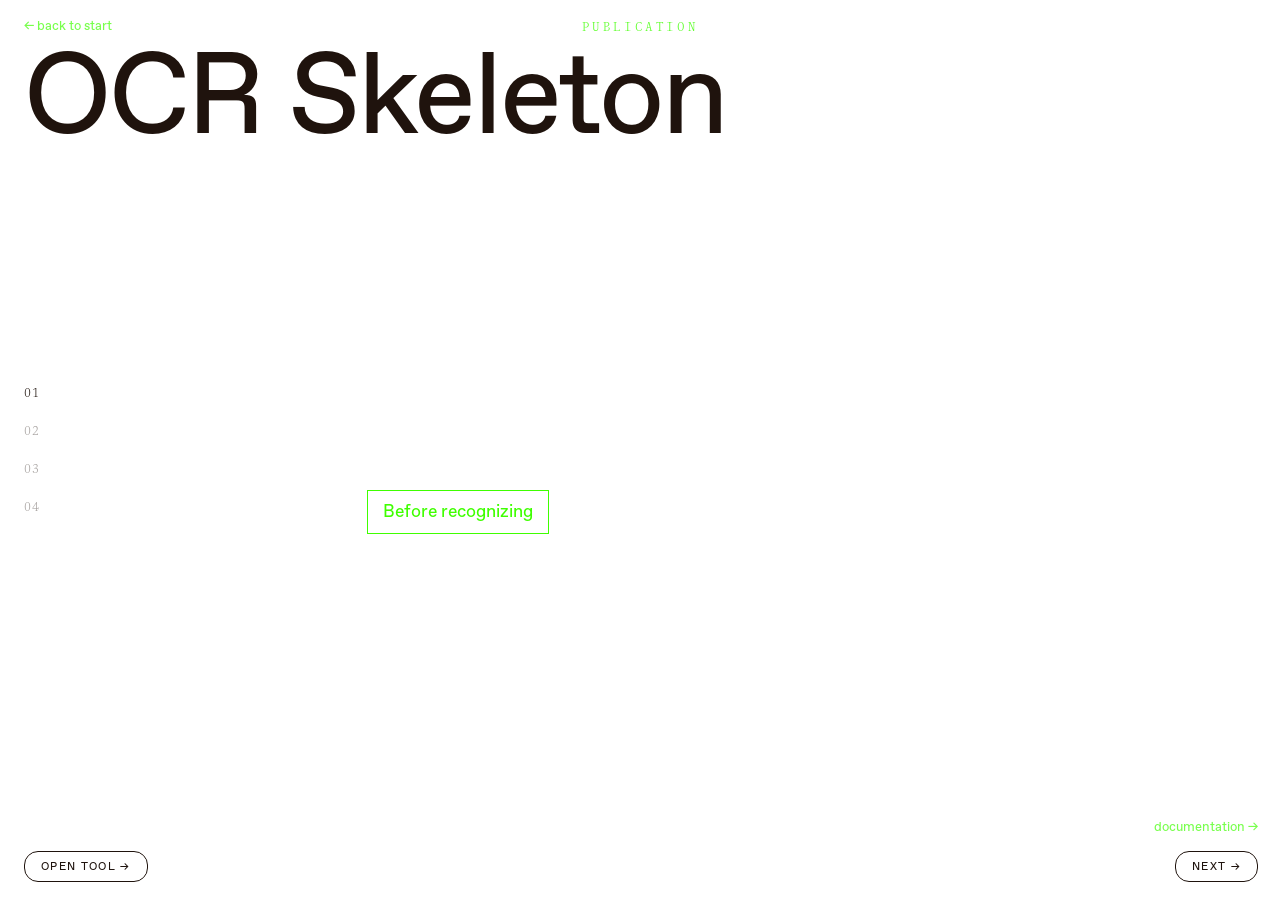
==== tool-space.html @ 18b7bb3c "Tool overlay slides up from the bottom, leaving the page title visible #tool-overlay no longer cover" ====
<!DOCTYPE html>
<html lang="en">
<head>
<meta charset="UTF-8">
<meta name="viewport" content="width=device-width, initial-scale=1.0">
<title>Reading Machines — Process</title>
<style>

@font-face {
  font-family: "ABC Gaisyr";
  src: url("./fonts/ABCGaisyrMono-Light-Trial.otf") format("opentype");
}

@font-face {
  font-family: "ABC Stefan";
  src: url("./fonts/ABCStefan-Simple-Trial.otf") format("opentype");
}

@font-face {
  font-family: "ABC Favorit";
  src: url("./fonts/ABCFavorit-Regular-Trial.otf") format("opentype");
  font-display: swap;
}

/* updated Anti Type typeface (v2) — replaces the original export.        */
@font-face {
  font-family: "Anti-Type";
  src: url("./fonts/anti-ocr-2.otf") format("opentype");
  font-display: swap;
}

:root{
  --bg:#170d03;
  --text:#3fff00;
  --text-dim: rgba(63,255,0,.3);
  --text-faint: rgba(63,255,0,.15);
}

*{ margin:0; padding:0; box-sizing:border-box; }

html,body{
  background:var(--bg);
  color:var(--text);
  font-family:"ABC Favorit", monospace;
  width:100%;
  height:100%;
  overflow:hidden;
}

/* publication isn't a tool — it lives outside the canvas/overlay      */
/* system entirely, reached instead through this persistent top-center   */
/* link, in the spot ENTER used to occupy before it moved to index.html. */
#publication-link{
  position:fixed;
  top:18px;
  left:50%;
  transform:translateX(-50%);
  font-size:13px;
  letter-spacing:.2em;
  font-family:"ABC Gaisyr", monospace;
  color:var(--text);
  z-index:50;
  text-decoration:none;
  opacity:.85;
  transition:opacity .2s;
}

#publication-link:hover{
  opacity:.55;
}

#back-to-start{
  position:fixed;
  top:18px;
  left:24px;
  z-index:50;
  text-decoration:none;
  color:var(--text);
  opacity:.7;
  transition:opacity .2s;
  font-size:13px;
  gap:5px;
}

#back-to-start:hover{
  opacity:1;
}

#go-to-docs{
  position:fixed;
  right:22px;
  bottom:66px;
  z-index:50;
  text-decoration:none;
  color:var(--text);
  opacity:.7;
  transition:opacity .2s;
  font-size:13px;
  gap:5px;
}

#go-to-docs:hover{
  opacity:1;
}

/* left-hand page index — now jumps between the 4 presentation pages     */
/* instead of panning the old canvas.                                    */
#index-bar{
  position:fixed;
  left:24px;
  top:50%;
  transform:translateY(-50%);
  display:flex;
  flex-direction:column;
  gap:22px;
  z-index:50;
}

.index-num{
  background:none;
  border:none;
  color:var(--text);
  font-family:"ABC Gaisyr", monospace;
  font-size:12px;
  letter-spacing:.1em;
  cursor:pointer;
  padding:0;
  opacity:.4;
  transition:opacity .2s, color .2s;
}

/* on the white OCR Skeleton page the index numbers switch to the same    */
/* brown used by every button on that page, instead of green-on-white.    */
body.page-is-white .index-num{
  color:#1f130d;
}

.index-num:hover{
  opacity:.8;
}

.index-num.active{
  opacity:1;
}

.open-tool,
.open-page{
  display:inline-block;
  margin-top:14px;
  font-size:11px;
  letter-spacing:.12em;
  text-transform:uppercase;
  color:var(--text);
  opacity:1;
  cursor:pointer;
  background:none;
  border:1px solid var(--text);
  border-radius:14px;
  font-family:inherit;
  padding:8px 16px;
  text-decoration:none;
  transition:background .2s, color .2s;
}

.open-tool:hover,
.open-page:hover{
  background:var(--text);
  color:var(--bg);
}

/* on the white OCR Skeleton page these buttons switch to the same brown  */
/* used everywhere else on white backgrounds, instead of green-on-white.  */
body.page-is-white .open-page{
  color:#1f130d;
  border-color:#1f130d;
}
body.page-is-white .open-page:hover{
  background:#1f130d;
  color:#ffffff;
}

/* Opening a tool slides a layer up from the bottom instead of covering    */
/* the full screen — it stops short of the top edge, on purpose, so the    */
/* current presentation page's title stays visible above it. Full-bleed    */
/* iframe, a small close control and the guide trigger floating over it.   */
/* No sidebar, no list of the other tools: each presentation page already  */
/* owns its own GO TO TOOL button, so there's no need to reference the     */
/* other three from inside the layer itself.                               */
#tool-overlay{
  /* scoped white/brown override — the layer reads white/brown while a     */
  /* tool is open; the canvas outside stays on the dark palette, since      */
  /* these vars only cascade to #tool-overlay's own descendants.            */
  --bg:#ffffff;
  --text:#1f130d;
  --text-dim: rgba(31,19,13,.45);
  --text-faint: rgba(31,19,13,.22);

  position:fixed;
  left:0;
  right:0;
  bottom:0;
  top:170px; /* leaves the page title, sitting up at top:40px, visible above */
  z-index:200;
  background:var(--bg);
  color:var(--text);
  border-top:1px solid var(--text-dim);
  transform:translateY(100%);
  transition:transform .5s cubic-bezier(.65,0,.35,1);
  pointer-events:none;
}

#tool-overlay.show{
  transform:translateY(0);
  pointer-events:auto;
}

/* thin floating strip: current tool's name, its guide trigger, and the   */
/* close control — the only chrome on top of the tool itself.              */
#tool-overlay-bar{
  position:absolute;
  top:0;
  left:0;
  right:0;
  height:34px;
  display:flex;
  align-items:center;
  justify-content:space-between;
  gap:14px;
  padding:0 14px;
  z-index:5;
  pointer-events:none;
}
#tool-overlay-bar > *{
  pointer-events:auto;
}

#tool-overlay-title{
  font-size:10px;
  letter-spacing:.04em;
  color:var(--text-dim);
}

#tool-guide-btn{
  background:none;
  border:none;
  color:var(--text-dim);
  font-family:inherit;
  font-size:11px;
  letter-spacing:.05em;
  cursor:pointer;
  padding:0;
  text-decoration:underline;
  text-underline-offset:2px;
  opacity:.85;
  transition:opacity .2s, color .2s;
}
#tool-guide-btn:hover{
  opacity:1;
  color:var(--text);
}
#tool-guide-btn:disabled{
  opacity:.3;
  pointer-events:none;
}

#tool-overlay-close{
  background:none;
  border:1px solid var(--text-dim);
  border-radius:14px;
  color:var(--text);
  font-family:inherit;
  font-size:11px;
  letter-spacing:.08em;
  cursor:pointer;
  padding:6px 10px;
  opacity:.7;
  transition:opacity .2s, background .2s, color .2s, border-color .2s;
}

#tool-overlay-close:hover{
  opacity:1;
  background:#2bff00;
  color:#1f130d;
  border-color:#2bff00;
}

#tool-overlay-iframe{
  position:absolute;
  top:34px;
  left:0;
  right:0;
  bottom:0;
  border:none;
  width:100%;
  height:calc(100% - 34px);
}

/* Anti Type gets its own dedicated iframe that is never unloaded once     */
/* opened: font-loop requests can take a while, so switching to another    */
/* tool must not kill an in-progress run. It's just hidden (not removed)   */
/* while a different tool is shown, and keeps running underneath.          */
#anti-type-iframe{
  position:absolute;
  top:34px;
  left:0;
  right:0;
  bottom:0;
  border:none;
  width:100%;
  height:calc(100% - 34px);
  display:none;
}
#anti-type-iframe.show{ display:block; }
#anti-type-iframe.show ~ #tool-overlay-iframe{ display:none; }

/* ------------------------------ */
/* PRESENTER — 4 full sequential pages, one per tool, each reading its   */
/* description text through its own bespoke visual system instead of a   */
/* plain paragraph.                                                       */
/* ------------------------------ */

#presenter{
  position:fixed;
  inset:0;
  z-index:10;
}

.tool-page{
  position:absolute;
  inset:0;
  display:none;
  flex-direction:column;
  justify-content:center;
  padding:0 90px;
  overflow-y:auto;
}

.tool-page.active{
  display:flex;
}

.tp-inner{
  max-width:760px;
  width:100%;
}

.tp-head{
  display:flex;
  align-items:baseline;
  gap:16px;
  margin-bottom:34px;
}

.tp-num{
  font-family:"ABC Gaisyr", monospace;
  font-size:13px;
  letter-spacing:.15em;
  color:var(--text-dim);
}

.tp-title{
  font-family:"ABC Gaisyr", monospace;
  font-size:30px;
  letter-spacing:.03em;
  font-weight:400;
}

.tp-text{
  font-family:"ABC Favorit", monospace;
  font-size:19px;
  line-height:1.55;
}

/* fade/rise entrance — replays every time a page's display switches      */
/* back from none to flex, since CSS animations restart on that toggle,   */
/* no JS needed to re-trigger it.                                          */
@keyframes tpFadeUp{
  from{ opacity:0; transform:translateY(10px); }
  to{ opacity:1; transform:translateY(0); }
}
.tool-page.active .tp-head{
  animation:tpFadeUp .5s ease both;
}

/* ---- 01 OCR Skeleton — 1-3 words at a time inside floating boxes of    */
/* varying size, each one drifting slowly up or down. Only the first is   */
/* visible; clicking it reveals the next box elsewhere in the space,      */
/* and so on — the guesses arrive one at a time, exactly like the tool.   */
.tool-page.tp-float{
  --bg:#ffffff;
  padding:0;
  overflow:hidden;
  justify-content:flex-start;
  background:var(--bg);
}
.tp-float .tp-head{
  position:absolute;
  top:40px;
  left:24px;
  z-index:2;
  margin:0;
}
/* title styled after the documentation site's own hero heading —        */
/* ABC Favorit, huge, near-black — everything else on this page stays    */
/* on the green/dark palette so we can see how green reads on white.     */
.tp-float .tp-title{
  display:block;
  font-family:"ABC Favorit", Helvetica, Arial, sans-serif;
  font-size:clamp(48px, 9vw, 120px);
  font-weight:400;
  line-height:.92;
  letter-spacing:-.02em;
  color:#1f130d;
}
.tp-float .tp-text{
  position:absolute;
  inset:0;
}

.ocr-box{
  position:absolute;
  border:1px solid var(--text-dim);
  padding:.55em .85em;
  line-height:1.3;
  max-width:min(60vw, 360px);
  background:var(--bg);
  opacity:0;
  pointer-events:none;
  cursor:default;
  transition:opacity .6s ease, border-color .2s ease, background .2s ease, color .2s ease;
}
.ocr-box.visible{
  opacity:1;
  pointer-events:auto;
  animation:var(--floatAnim) var(--fdur) ease-in-out infinite alternate;
}
.ocr-box.clickable{
  border-color:var(--text);
  cursor:pointer;
}
.ocr-box.clickable:hover{
  background:var(--text);
  color:var(--bg);
}
@keyframes boxFloatDown{
  from{ transform:translateY(calc(-1 * var(--famp))); }
  to{ transform:translateY(var(--famp)); }
}
@keyframes boxFloatUp{
  from{ transform:translateY(var(--famp)); }
  to{ transform:translateY(calc(-1 * var(--famp))); }
}

/* ---- 02 Blind Contour — outline only, fills solid on hover, exactly   */
/* like the tool: shapes are kept only once you look closely enough.     */
.tp-text[data-style="outline"] .word{
  display:inline-block;
  color:transparent;
  -webkit-text-stroke:1px var(--text);
  transition:color .2s ease, -webkit-text-stroke-color .2s ease;
  animation:tpFadeUp .45s ease both;
}
.tp-text[data-style="outline"] .word:hover{
  color:var(--text);
}

/* ---- 03 Anti Type — the text types itself out, letter by letter, set   */
/* in the real exported Anti-Type font. Title sits in the exact same spot */
/* as OCR Skeleton's (inherited from .tp-float .tp-head, unmodified) —    */
/* only the overflow behaviour is overridden here, since this page's      */
/* content is a single in-flow panel instead of a free-floating box space.*/
.tp-float.tp-anti-write{
  overflow-y:auto;
}
.tp-float.tp-anti-write .tp-text{
  position:static;
  inset:auto;
}

.at-panel{
  margin:240px 90px 60px 24px;
}
.at-body{
  font-family:"Anti-Type", monospace;
  font-size:clamp(40px, 6.5vw, 84px);
  line-height:1.3;
  color:#1f130d;
  white-space:pre-wrap;
  word-wrap:break-word;
  cursor:text;
}
.at-content[contenteditable="true"]{
  outline:none;
}
.at-cursor{
  display:inline-block;
  margin-left:2px;
  color:#1f130d;
  animation:atBlink 1s step-end infinite;
}
@keyframes atBlink{
  0%, 100%{ opacity:1; }
  50%{ opacity:0; }
}

/* ---- 04 Reading Loop — the text is broken into phrase-length pieces     */
/* scattered across a small pannable space. Only the current piece is a   */
/* live link; clicking it pans the "camera" to wherever the next piece    */
/* sits, so reading becomes a sequence of jumps instead of one continuous */
/* paragraph. The last piece links back to the first — the loop. Green    */
/* background instead of the site's default dark one; title matches OCR   */
/* Skeleton/Anti Type's position and size exactly.                        */
.tool-page.tp-rl-camera{
  --bg:#3fff00;
  --text:#1f130d;
  --text-dim: rgba(31,19,13,.45);
  --text-faint: rgba(31,19,13,.22);
  padding:0;
  overflow:hidden;
  background:var(--bg);
}
.tp-rl-camera .tp-head{
  position:absolute;
  top:40px;
  left:24px;
  z-index:2;
  margin:0;
}
.tp-rl-camera .tp-title{
  display:block;
  font-family:"ABC Favorit", Helvetica, Arial, sans-serif;
  font-size:clamp(48px, 9vw, 120px);
  font-weight:400;
  line-height:.92;
  letter-spacing:-.02em;
  color:#1f130d;
}
.tp-rl-camera .tp-text{
  position:absolute;
  inset:0;
}
.rl-viewport{
  position:absolute;
  inset:0;
  overflow:hidden;
}
.rl-world{
  position:absolute;
  top:0;
  left:0;
  will-change:transform;
  transition:transform .45s cubic-bezier(.65,0,.35,1);
}
.rl-piece{
  position:absolute;
  max-width:1200px;
  white-space:nowrap;
  font-family:"ABC Favorit", monospace;
  font-size:20px;
  line-height:1.55;
  color:var(--text-dim);
  opacity:.45;
  transition:color .3s ease, opacity .3s ease;
}
.rl-piece.visited{
  opacity:.3;
}
.rl-piece.active{
  color:var(--text);
  opacity:1;
  cursor:pointer;
}
.rl-piece.active:hover{
  opacity:.7;
}

/* ---- NEXT / GO TO TOOL — fixed corner controls for moving through the  */
/* 4 pages and jumping into whichever tool is currently on screen.         */
#btn-next{
  position:fixed;
  bottom:18px;
  right:22px;
  z-index:50;
}
#btn-go-tool{
  position:fixed;
  bottom:18px;
  left:24px;
  z-index:50;
}

</style>
</head>
<body class="page-is-white">

<div id="tool-overlay">
  <div id="tool-overlay-bar">
    <span id="tool-overlay-title">—</span>
    <button id="tool-guide-btn" disabled>how does it work?</button>
    <button id="tool-overlay-close">✕ close</button>
  </div>
  <iframe id="anti-type-iframe" src="" title="Anti Type"></iframe>
  <iframe id="tool-overlay-iframe" src="" title="tool"></iframe>
</div>

<a href="index.html" id="back-to-start">← back to start</a>
<a href="tools/publication.html" id="publication-link">PUBLICATION</a>
<a href="https://melinavaldata00.github.io/RMDocumentation/" id="go-to-docs" target="_blank" rel="noopener">documentation →</a>

<div id="index-bar">
  <button class="index-num active" data-idx="0">01</button>
  <button class="index-num" data-idx="1">02</button>
  <button class="index-num" data-idx="2">03</button>
  <button class="index-num" data-idx="3">04</button>
</div>

<div id="presenter">

  <section class="tool-page tp-float active" data-idx="0" data-tool-src="tools/position-zero.html" data-tool-name="OCR Skeleton">
    <div class="tp-head">
      <span class="tp-title">OCR Skeleton</span>
    </div>
    <div class="tp-text" data-style="floatboxes" data-text="Before recognizing a single letter, an OCR system does something simpler first: it figures out [[where something might be written.]] [[The page is divided]] into rectangles, bounding boxes, drawn around clusters of dark pixels the system thinks could be words. Only after that does it try to guess what each word actually says, along with a number for how confident it is about that guess."></div>
  </section>

  <section class="tool-page" data-idx="1" data-tool-src="tools/outline.html" data-tool-name="Blind Contour">
    <div class="tp-inner">
      <div class="tp-head">
        <span class="tp-num">02</span>
        <span class="tp-title">Blind Contour</span>
      </div>
      <div class="tp-text" data-style="outline" data-text="The machine keeps only the shapes it recognizes as writing and discards the rest as noise, handing back pure outline — a contour you can scale, rotate, or trust exactly as much as it does."></div>
    </div>
  </section>

  <section class="tool-page tp-float tp-anti-write" data-idx="2" data-tool-src="tools/anti-ocr.html" data-tool-name="Anti Type">
    <div class="tp-head">
      <span class="tp-title">Anti Type</span>
    </div>
    <div class="tp-text" data-style="antitype-write" data-text="Every letter has a point at which a machine stops recognizing it. Not because the shape has disappeared, it is still there visible to a human eye, but because enough of its detail has been removed that the system can no longer produce a confident guess about what it is."></div>
  </section>

  <section class="tool-page tp-rl-camera" data-idx="3" data-tool-src="tools/co-read.html" data-tool-name="Reading Loop">
    <div class="tp-head">
      <span class="tp-title">Reading Loop</span>
    </div>
    <div class="tp-text" data-style="camera-links" data-text="what happens when a machine reads what is left from its previous reading? The tool takes an image as input and runs it through OCR, producing a typeset document — each word placed, sized, and positioned according to what the system found."></div>
  </section>

</div>

<button id="btn-go-tool" class="open-page">open tool →</button>
<button id="btn-next" class="open-page">next →</button>

<script>

/* ------------------------------ */
/* SEEDED RANDOM */
/* ------------------------------ */

function seededRandom(seed){
    let s = Math.sin(seed) * 10000;
    return s - Math.floor(s);
}

/* ------------------------------ */
/* READING SYSTEMS — one bespoke visual treatment per tool page, each    */
/* built from the same plain data-text string.                            */
/* ------------------------------ */

let wrapCounter = 0;

// keyed by page index — lets a reading system run something (like Anti
// Type's typing effect) only while its page is actually on screen.
const pageHooks = {};

// 01 OCR Skeleton — the text is chunked into groups of 1-3 words, each one
// living inside a floating box of its own size, drifting slowly up or down.
// Only the first box starts visible; clicking a box reveals the next one,
// placed elsewhere in the space — the guesses arrive one at a time.
function wrapFloatBoxes(block){
    const raw = block.dataset.text.replace(/\s+/g, ' ').trim();
    const blockIdx = wrapCounter++;

    // wrapping a phrase in [[ ]] inside data-text forces it to always land
    // in one box together, instead of being split up by the automatic
    // 2-3 word grouping below (e.g. "[[The page is divided]]").
    const units = [];
    const forcedRe = /\[\[(.*?)\]\]/g;
    let lastIndex = 0, m;
    const pushWords = str=>{
        str.trim().split(' ').filter(Boolean).forEach(w=> units.push({ t: w, forced: false }));
    };
    while((m = forcedRe.exec(raw))){
        pushWords(raw.slice(lastIndex, m.index));
        units.push({ t: m[1].trim(), forced: true });
        lastIndex = forcedRe.lastIndex;
    }
    pushWords(raw.slice(lastIndex));

    // group units into chunks of 2-3 (never a single plain word — otherwise
    // there are simply too many boxes to click through), seeded so it's
    // stable across re-renders. The very first box always opens on the
    // first two words (or the first forced group, if the text starts with
    // one), then the rest is grouped automatically. A forced group is
    // never merged with neighboring words — it always gets its own box.
    const chunks = [];
    let ui = 0, gi = 0;

    if(units.length){
        if(units[0].forced){
            chunks.push(units[0].t);
            ui = 1;
        } else {
            const take = [];
            while(ui < units.length && !units[ui].forced && take.length < 2){
                take.push(units[ui].t); ui++;
            }
            chunks.push(take.join(' '));
        }
    }

    while(ui < units.length){
        if(units[ui].forced){
            chunks.push(units[ui].t);
            ui++;
            continue;
        }
        const size = 2 + Math.floor(seededRandom(blockIdx*1000 + gi) * 2); // 2–3
        const take = [];
        while(ui < units.length && !units[ui].forced && take.length < size){
            take.push(units[ui].t); ui++;
        }
        chunks.push(take.join(' '));
        gi++;
    }

    // a trailing single-word chunk (leftover from the 2-3 grouping not
    // dividing evenly) gets folded into the previous box instead of
    // getting a whole box to itself.
    if(chunks.length > 1 && chunks[chunks.length - 1].split(' ').length < 2){
        const last = chunks.pop();
        chunks[chunks.length - 1] += ' ' + last;
    }

    const boxes = chunks.map((chunk, ci)=>{
        const box = document.createElement("div");
        box.className = "ocr-box";
        box.textContent = chunk;

        const seed = blockIdx*1000 + ci;
        const left  = 6  + seededRandom(seed + 0.1) * 68;   // 6%–74%
        const top   = 10 + seededRandom(seed + 0.2) * 64;   // 10%–74%
        const fsize = 14 + seededRandom(seed + 0.3) * 18;   // 14–32px
        const fdur  = 4.5 + seededRandom(seed + 0.4) * 4.5; // 4.5–9s
        const famp  = 26 + seededRandom(seed + 0.5) * 64;   // 26–90px
        const goingDown = seededRandom(seed + 0.6) > 0.5;

        box.style.left = left.toFixed(1) + "%";
        box.style.top  = top.toFixed(1) + "%";
        box.style.fontSize = fsize.toFixed(1) + "px";
        box.style.setProperty("--fdur", fdur.toFixed(2) + "s");
        box.style.setProperty("--famp", famp.toFixed(1) + "px");
        box.style.setProperty("--floatAnim", goingDown ? "boxFloatDown" : "boxFloatUp");

        block.appendChild(box);
        return box;
    });

    function revealBox(ci){
        const box = boxes[ci];
        box.classList.add("visible");
        if(ci < boxes.length - 1){
            box.classList.add("clickable");
            box.addEventListener("click", ()=>{
                if(box.dataset.used) return;
                box.dataset.used = "1";
                box.classList.remove("clickable");
                revealBox(ci + 1);
            });
        }
    }

    if(boxes.length) revealBox(0);
}

// 02 Blind Contour — word-level outline, transparent fill, fills solid on
// hover only — the browser equivalent of "kept only once looked at closely".
function wrapOutline(block){
    const text = block.dataset.text.replace(/\s+/g, ' ').trim();
    const words = text.split(' ');

    words.forEach((word, wi)=>{
        const span = document.createElement("span");
        span.className = "word";
        span.textContent = word;
        span.style.animationDelay = (wi * 0.04).toFixed(3) + 's';
        block.appendChild(span);
        block.appendChild(document.createTextNode(" "));
    });
}

// 03 Anti Type — a plain text-file panel where the description types
// itself out letter by letter, set in the real exported Anti-Type font
// (same .otf the tool itself exports), with a blinking cursor at the end.
// Clicking the text hands over the keyboard: the auto-typing stops and
// the panel becomes directly editable. The moment the visitor stops
// typing (a short pause with no input), the machine takes back over and
// keeps typing out the rest of the original text on its own, picking up
// exactly where it left off — click in again at any point to interrupt
// it again. Returns { start, stop } so the page-switching logic can
// (re)play the typing each time this page becomes active, and fully
// reset it when you leave.
function wrapAntiTypeWrite(block){
    const text = block.dataset.text;
    block.innerHTML = "";

    const panel = document.createElement("div");
    panel.className = "at-panel";

    const body = document.createElement("div");
    body.className = "at-body";
    const content = document.createElement("span");
    content.className = "at-content";
    const cursor = document.createElement("span");
    cursor.className = "at-cursor";
    cursor.textContent = "|";
    body.appendChild(content);
    body.appendChild(cursor);
    panel.appendChild(body);

    block.appendChild(panel);

    let timer     = null; // the auto-typing interval (initial or resumed)
    let idleTimer = null; // debounce: fires once the visitor pauses
    let i         = 0;    // how far into the original text the machine has gotten
    let editing   = false;
    const IDLE_DELAY = 1400; // ms of no input before the machine resumes

    function stopTyping(){
        if(timer){ clearInterval(timer); timer = null; }
    }

    function clearIdle(){
        if(idleTimer){ clearTimeout(idleTimer); idleTimer = null; }
    }

    // the machine resumes, appending the remaining original characters
    // after whatever the visitor left in the panel
    function resumeAuto(){
        editing = false;
        content.contentEditable = "false";
        cursor.style.display = "";
        stopTyping();
        timer = setInterval(()=>{
            if(i >= text.length){ stopTyping(); return; }
            content.appendChild(document.createTextNode(text[i]));
            i++;
        }, 130);
    }

    function scheduleResume(){
        clearIdle();
        idleTimer = setTimeout(resumeAuto, IDLE_DELAY);
    }

    function beginEditing(){
        clearIdle();
        if(editing) return;
        editing = true;
        stopTyping();
        cursor.style.display = "none";
        content.contentEditable = "true";
        content.spellcheck = false;
        content.focus();
        // caret at the end of whatever's already been typed, not the start
        const range = document.createRange();
        range.selectNodeContents(content);
        range.collapse(false);
        const sel = window.getSelection();
        sel.removeAllRanges();
        sel.addRange(range);
    }

    body.addEventListener("click", beginEditing);
    content.addEventListener("input", scheduleResume);

    function start(){
        clearIdle();
        stopTyping();
        editing = false;
        content.contentEditable = "false";
        cursor.style.display = "";
        content.textContent = "";
        i = 0;
        timer = setInterval(()=>{
            if(i >= text.length){ stopTyping(); return; }
            content.textContent += text[i];
            i++;
        }, 130);
    }

    function stop(){
        clearIdle();
        stopTyping();
    }

    return { start, stop };
}

// 04 Reading Loop — the text is chunked into phrase-length pieces (5-9
// words), scattered widely across a large virtual space. The reading
// auto-advances on a loop (every AUTO_DELAY ms the camera pans itself to
// the next piece, wrapping back to the first at the end); clicking the
// current piece jumps early and just resets that countdown, it doesn't
// fight the automatic advance. Returns { start, stop } — start() resets
// the camera to piece 0 and clears which pieces have been visited, same
// pattern as Anti Type's typing hooks.
function wrapCameraLinks(block){
    const raw = block.dataset.text.replace(/\s+/g, ' ').trim();
    const blockIdx = wrapCounter++;
    const words = raw.split(' ');

    // chunk into readable phrase-length pieces, seeded so it's stable
    const pieces = [];
    let wi = 0, gi = 0;
    while(wi < words.length){
        const size = 5 + Math.floor(seededRandom(blockIdx*1000 + gi) * 5); // 5–9
        pieces.push(words.slice(wi, wi + size).join(' '));
        wi += size;
        gi++;
    }
    // a trailing tiny leftover gets folded into the previous piece
    if(pieces.length > 1 && pieces[pieces.length - 1].split(' ').length < 3){
        const last = pieces.pop();
        pieces[pieces.length - 1] += ' ' + last;
    }

    block.innerHTML = "";
    const viewport = document.createElement("div");
    viewport.className = "rl-viewport";
    const world = document.createElement("div");
    world.className = "rl-world";
    viewport.appendChild(world);
    block.appendChild(viewport);

    const WORLD_W = 4400, WORLD_H = 2600;
    const cols = Math.ceil(Math.sqrt(pieces.length));
    const rows = Math.ceil(pieces.length / cols);
    const cellW = WORLD_W / cols, cellH = WORLD_H / rows;

    const items = pieces.map((txt, pi)=>{
        const el = document.createElement("span");
        el.className = "rl-piece";
        el.textContent = txt;

        const col = pi % cols, row = Math.floor(pi / cols);
        const seed = blockIdx*1000 + pi;
        const x = col*cellW + cellW*0.15 + seededRandom(seed + 0.1) * cellW*0.6;
        const y = row*cellH + cellH*0.15 + seededRandom(seed + 0.2) * cellH*0.6;

        el.style.left = x.toFixed(1) + "px";
        el.style.top  = y.toFixed(1) + "px";
        world.appendChild(el);
        return { el, x, y };
    });

    let current = 0;
    const visited = new Set();
    let autoTimer = null;
    const AUTO_DELAY = 2800; // ms between automatic advances

    function panTo(idx){
        const vp = viewport.getBoundingClientRect();
        const target = items[idx];
        const tx = vp.width/2 - target.x;
        const ty = vp.height/2 - target.y;
        world.style.transform = "translate(" + tx.toFixed(1) + "px, " + ty.toFixed(1) + "px)";
    }

    function setActive(idx){
        items.forEach((it, i)=>{
            it.el.classList.toggle("active", i === idx);
            it.el.classList.toggle("visited", i !== idx && visited.has(i));
        });
    }

    function clearAuto(){
        if(autoTimer){ clearTimeout(autoTimer); autoTimer = null; }
    }

    // the reading auto-advances on a loop; a manual click just jumps early
    // and resets the countdown, instead of fighting the automatic one
    function scheduleAuto(){
        clearAuto();
        autoTimer = setTimeout(()=>{
            activate((current + 1) % items.length);
        }, AUTO_DELAY);
    }

    function activate(idx){
        current = idx;
        visited.add(idx);
        panTo(idx);
        setActive(idx);
        scheduleAuto();
    }

    items.forEach((it, i)=>{
        it.el.addEventListener("click", ()=>{
            if(i !== current) return; // only the active piece is a live link
            activate((current + 1) % items.length); // last piece loops back to the first
        });
    });

    function start(){
        visited.clear();
        activate(0);
    }

    function stop(){
        clearAuto();
    }

    return { start, stop };
}

function renderReadingSystem(block){
    switch(block.dataset.style){
        case "floatboxes": wrapFloatBoxes(block); break;
        case "outline": wrapOutline(block); break;
        case "antitype-write": {
            const hooks = block.closest(".tool-page").dataset.idx;
            pageHooks[hooks] = wrapAntiTypeWrite(block);
            break;
        }
        case "camera-links": {
            const idx = block.closest(".tool-page").dataset.idx;
            pageHooks[idx] = wrapCameraLinks(block);
            break;
        }
    }
}

document.querySelectorAll(".tp-text").forEach(renderReadingSystem);

/* ------------------------------ */
/* PAGE SWITCHING — NEXT cycles through the 4 pages (looping from 04     */
/* back to 01), the left-hand index jumps straight to one, and GO TO      */
/* TOOL opens whichever tool the page currently on screen belongs to.     */
/* ------------------------------ */

const pages       = Array.from(document.querySelectorAll(".tool-page"));
const indexBtns   = Array.from(document.querySelectorAll(".index-num"));
let currentPage   = 0;

function showPage(idx){
    const prevPage = currentPage;
    currentPage = ((idx % pages.length) + pages.length) % pages.length;
    pages.forEach((p, i)=> p.classList.toggle("active", i === currentPage));
    indexBtns.forEach((b, i)=> b.classList.toggle("active", i === currentPage));
    // brown buttons/index on the light-background pages (white or green),
    // green-on-dark everywhere else
    document.body.classList.toggle("page-is-white",
        pages[currentPage].classList.contains("tp-float") ||
        pages[currentPage].classList.contains("tp-rl-camera")
    );

    // page-specific effects (e.g. Anti Type's typing animation) only run
    // while their own page is actually the one on screen — and only get
    // (re)started when you actually navigate to a different page, not on
    // a repeat click that lands on the page you're already viewing (that
    // used to reset Anti Type's typing/editing every time, even mid-edit).
    if(prevPage !== currentPage){
        if(pageHooks[prevPage]) pageHooks[prevPage].stop();
        if(pageHooks[currentPage]) pageHooks[currentPage].start();
    }
}

document.getElementById("btn-next").addEventListener("click", ()=>{
    showPage(currentPage + 1);
});

indexBtns.forEach(btn=>{
    btn.addEventListener("click", ()=> showPage(parseInt(btn.dataset.idx, 10)));
});

document.getElementById("btn-go-tool").addEventListener("click", ()=>{
    const p = pages[currentPage];
    openTool(p.dataset.toolSrc, p.dataset.toolName);
});

/* ------------------------------ */
/* TOOL OVERLAY */
/* ------------------------------ */

const toolOverlay      = document.getElementById("tool-overlay");
const toolOverlayFrame = document.getElementById("tool-overlay-iframe");
const antiTypeFrame    = document.getElementById("anti-type-iframe");
const toolOverlayTitle = document.getElementById("tool-overlay-title");
const ANTI_TYPE_SRC    = "tools/anti-ocr.html";

function openTool(src, name){
    if(src === ANTI_TYPE_SRC){
        // load it once, then just reveal it — never reload while switching
        // tools, so an in-progress run keeps going in the background
        if(!antiTypeFrame.dataset.loaded){
            antiTypeFrame.src = src;
            antiTypeFrame.dataset.loaded = "1";
        }
        antiTypeFrame.classList.add("show");
        // asking here, from a real click, works far more reliably across
        // browsers (Safari especially) than asking from inside the iframe
        if(typeof Notification !== "undefined" && Notification.permission === "default"){
            Notification.requestPermission();
        }
        clearAntiTypeUpdateFlag();
    } else {
        antiTypeFrame.classList.remove("show");
        // avoid reloading the iframe if this tool is already the one showing
        if(toolOverlayFrame.dataset.currentSrc !== src){
            toolOverlayFrame.src = src;
            toolOverlayFrame.dataset.currentSrc = src;
        }
    }

    toolOverlayTitle.textContent = name;
    toolOverlay.classList.add("show");
    document.getElementById("tool-guide-btn").disabled = false;
}

// entry point for the tool's own "how it works" guide — each tool page
// still owns its guide content/modal, this just asks the currently-visible
// iframe to open it
document.getElementById("tool-guide-btn").addEventListener("click", ()=>{
    const activeFrame = antiTypeFrame.classList.contains("show") ? antiTypeFrame : toolOverlayFrame;
    if(!activeFrame.contentWindow) return;
    activeFrame.contentWindow.postMessage({ type: "open-guide" }, location.origin);
});

/* Anti Type runs in the background (see above) and reports back here      */
/* when a word or font export finishes, via postMessage from its iframe.   */
/* We try an OS notification, but don't rely on it alone — Safari in       */
/* particular can silently withhold permission — so there's always a       */
/* visible fallback too: a flashed tab title, cleared the moment Anti      */
/* Type is reopened.                                                       */
const pageTitle = document.title;

function clearAntiTypeUpdateFlag(){
    document.title = pageTitle;
}

window.addEventListener("message", (event)=>{
    if(event.origin !== location.origin) return;
    if(!event.data || event.data.type !== "anti-type-done") return;

    const { title, body } = event.data;

    if(typeof Notification !== "undefined" && Notification.permission === "granted"){
        try { new Notification(title, { body }); } catch(e) {}
    }

    // visible fallback, always shown regardless of notification permission
    document.title = "● " + pageTitle;
});

window.addEventListener("focus", ()=>{
    if(antiTypeFrame.classList.contains("show")) clearAntiTypeUpdateFlag();
});

document.getElementById("tool-overlay-close").addEventListener("click", ()=>{
    toolOverlay.classList.remove("show");
    toolOverlayFrame.src = "";
    toolOverlayFrame.dataset.currentSrc = "";
});

</script>
</body>
</html>
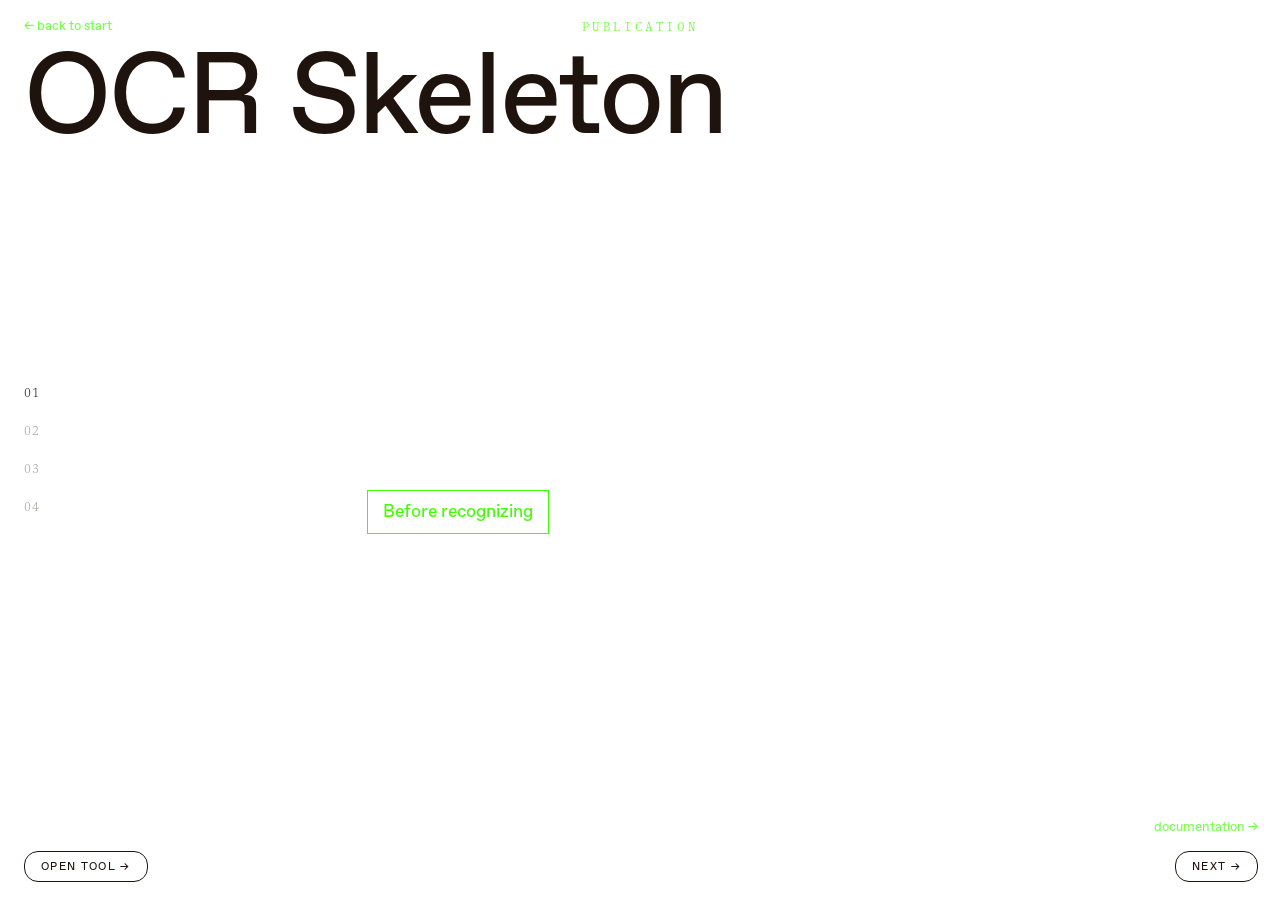
==== commit 771cc70c: "Blind Contour: abstract blobs that resolve into words on hover, then decompose Replaced the outline/" ====
--- a/tool-space.html
+++ b/tool-space.html
@@ -339,11 +339,6 @@
   display:flex;
 }
 
-.tp-inner{
-  max-width:760px;
-  width:100%;
-}
-
 .tp-head{
   display:flex;
   align-items:baseline;
@@ -451,17 +446,79 @@
   to{ transform:translateY(calc(-1 * var(--famp))); }
 }
 
-/* ---- 02 Blind Contour — outline only, fills solid on hover, exactly   */
-/* like the tool: shapes are kept only once you look closely enough.     */
-.tp-text[data-style="outline"] .word{
+/* ---- 02 Blind Contour — each word starts as an abstract blob (a rough,  */
+/* jagged closed shape, seeded per word, no relation to the letterforms)   */
+/* — hovering resolves it into the actual legible word, and after a few    */
+/* seconds it decomposes back into the blob on its own, whether or not     */
+/* you're still hovering. A literal reading of "a contour you can trust    */
+/* exactly as much as it does": recognisable only briefly, then lost.      */
+.tool-page.tp-bc-exaggerate{
+  padding:0;
+  overflow:hidden;
+}
+.tp-bc-exaggerate .tp-head{
+  position:absolute;
+  top:40px;
+  left:24px;
+  z-index:2;
+  margin:0;
+}
+.tp-bc-exaggerate .tp-title{
+  display:block;
+  font-family:"ABC Favorit", Helvetica, Arial, sans-serif;
+  font-size:clamp(48px, 9vw, 120px);
+  font-weight:400;
+  line-height:.92;
+  letter-spacing:-.02em;
+  color:var(--text);
+}
+.tp-bc-exaggerate .tp-text{
+  position:absolute;
+  inset:0;
+  display:flex;
+  flex-wrap:wrap;
+  align-content:center;
+  gap:6px 34px;
+  padding:220px 90px 60px 24px;
+  overflow-y:auto;
+}
+.bc-word{
+  position:relative;
   display:inline-block;
-  color:transparent;
-  -webkit-text-stroke:1px var(--text);
-  transition:color .2s ease, -webkit-text-stroke-color .2s ease;
+  cursor:pointer;
   animation:tpFadeUp .45s ease both;
 }
-.tp-text[data-style="outline"] .word:hover{
+.bc-label{
+  display:inline-block;
+  font-family:"ABC Favorit", monospace;
+  font-size:clamp(38px, 6.6vw, 92px);
+  line-height:1.15;
   color:var(--text);
+  white-space:nowrap;
+  opacity:0;
+  transition:opacity .3s ease;
+}
+.bc-blob{
+  position:absolute;
+  left:-10%;
+  top:-22%;
+  width:120%;
+  height:144%;
+  opacity:1;
+  transition:opacity .3s ease;
+  pointer-events:none;
+}
+.bc-blob path{
+  fill:none;
+  stroke:var(--text);
+  stroke-width:4;
+  filter:url(#bc-rough);
+}
+.bc-word.revealed .bc-label{
+  opacity:1;
+}
+.bc-word.revealed .bc-blob{
+  opacity:0;
 }
 
 /* ---- 03 Anti Type — the text types itself out, letter by letter, set   */
@@ -593,6 +650,18 @@
 </head>
 <body class="page-is-white">
 
+<!-- roughens Blind Contour's outlined words so the stroke edge reads a  -->
+<!-- little imprecise/hand-traced, like real cv2 contour output, instead -->
+<!-- of a clean vector line — filter defs only, never rendered itself.   -->
+<svg width="0" height="0" style="position:absolute" aria-hidden="true">
+  <defs>
+    <filter id="bc-rough" x="-20%" y="-40%" width="140%" height="180%">
+      <feTurbulence type="fractalNoise" baseFrequency="0.045 0.09" numOctaves="2" seed="7" result="noise"/>
+      <feDisplacementMap in="SourceGraphic" in2="noise" scale="7" xChannelSelector="R" yChannelSelector="G"/>
+    </filter>
+  </defs>
+</svg>
+
 <div id="tool-overlay">
   <div id="tool-overlay-bar">
     <span id="tool-overlay-title">—</span>
@@ -623,14 +692,11 @@
     <div class="tp-text" data-style="floatboxes" data-text="Before recognizing a single letter, an OCR system does something simpler first: it figures out [[where something might be written.]] [[The page is divided]] into rectangles, bounding boxes, drawn around clusters of dark pixels the system thinks could be words. Only after that does it try to guess what each word actually says, along with a number for how confident it is about that guess."></div>
   </section>
 
-  <section class="tool-page" data-idx="1" data-tool-src="tools/outline.html" data-tool-name="Blind Contour">
-    <div class="tp-inner">
-      <div class="tp-head">
-        <span class="tp-num">02</span>
-        <span class="tp-title">Blind Contour</span>
-      </div>
-      <div class="tp-text" data-style="outline" data-text="The machine keeps only the shapes it recognizes as writing and discards the rest as noise, handing back pure outline — a contour you can scale, rotate, or trust exactly as much as it does."></div>
+  <section class="tool-page tp-bc-exaggerate" data-idx="1" data-tool-src="tools/outline.html" data-tool-name="Blind Contour">
+    <div class="tp-head">
+      <span class="tp-title">Blind Contour</span>
     </div>
+    <div class="tp-text" data-style="abstract-words" data-text="The machine keeps only the shapes it recognizes as writing and discards the rest as noise, handing back pure outline — a contour you can scale, rotate, or trust exactly as much as it does."></div>
   </section>
 
   <section class="tool-page tp-float tp-anti-write" data-idx="2" data-tool-src="tools/anti-ocr.html" data-tool-name="Anti Type">
@@ -784,18 +850,58 @@
     if(boxes.length) revealBox(0);
 }
 
-// 02 Blind Contour — word-level outline, transparent fill, fills solid on
-// hover only — the browser equivalent of "kept only once looked at closely".
-function wrapOutline(block){
+// 02 Blind Contour — each word is a seeded abstract blob (an irregular
+// closed SVG path, unrelated to the word's actual letterforms) overlaid
+// on the word itself, which starts invisible. Hovering reveals the word
+// and hides the blob; a few seconds later — automatically, regardless of
+// whether the mouse is still there — it decomposes back into the blob.
+function wrapAbstractWords(block){
     const text = block.dataset.text.replace(/\s+/g, ' ').trim();
+    const blockIdx = wrapCounter++;
     const words = text.split(' ');
+    const SVG_NS = "http://www.w3.org/2000/svg";
+    const REVEAL_MS = 2500;
 
     words.forEach((word, wi)=>{
-        const span = document.createElement("span");
-        span.className = "word";
-        span.textContent = word;
-        span.style.animationDelay = (wi * 0.04).toFixed(3) + 's';
-        block.appendChild(span);
+        const wrap = document.createElement("span");
+        wrap.className = "bc-word";
+        wrap.style.animationDelay = (wi * 0.04).toFixed(3) + 's';
+
+        const label = document.createElement("span");
+        label.className = "bc-label";
+        label.textContent = word;
+
+        const svg = document.createElementNS(SVG_NS, "svg");
+        svg.setAttribute("class", "bc-blob");
+        svg.setAttribute("viewBox", "0 0 100 100");
+        svg.setAttribute("preserveAspectRatio", "none");
+
+        const seed = blockIdx*1000 + wi;
+        const pts = 7 + Math.floor(seededRandom(seed) * 3); // 7–9 points
+        let d = "";
+        for(let i = 0; i < pts; i++){
+            const angle = (i / pts) * Math.PI * 2;
+            const r = 28 + seededRandom(seed + i*0.37) * 20; // 28–48
+            const x = 50 + Math.cos(angle) * r;
+            const y = 50 + Math.sin(angle) * r * 0.65; // flattened to suit a text-line box
+            d += (i === 0 ? "M " : "L ") + x.toFixed(1) + "," + y.toFixed(1) + " ";
+        }
+        d += "Z";
+        const path = document.createElementNS(SVG_NS, "path");
+        path.setAttribute("d", d);
+        svg.appendChild(path);
+
+        wrap.appendChild(label);
+        wrap.appendChild(svg);
+
+        let revealTimer = null;
+        wrap.addEventListener("mouseenter", ()=>{
+            wrap.classList.add("revealed");
+            clearTimeout(revealTimer);
+            revealTimer = setTimeout(()=> wrap.classList.remove("revealed"), REVEAL_MS);
+        });
+
+        block.appendChild(wrap);
         block.appendChild(document.createTextNode(" "));
     });
 }
@@ -1028,7 +1134,7 @@
 function renderReadingSystem(block){
     switch(block.dataset.style){
         case "floatboxes": wrapFloatBoxes(block); break;
-        case "outline": wrapOutline(block); break;
+        case "abstract-words": wrapAbstractWords(block); break;
         case "antitype-write": {
             const hooks = block.closest(".tool-page").dataset.idx;
             pageHooks[hooks] = wrapAntiTypeWrite(block);
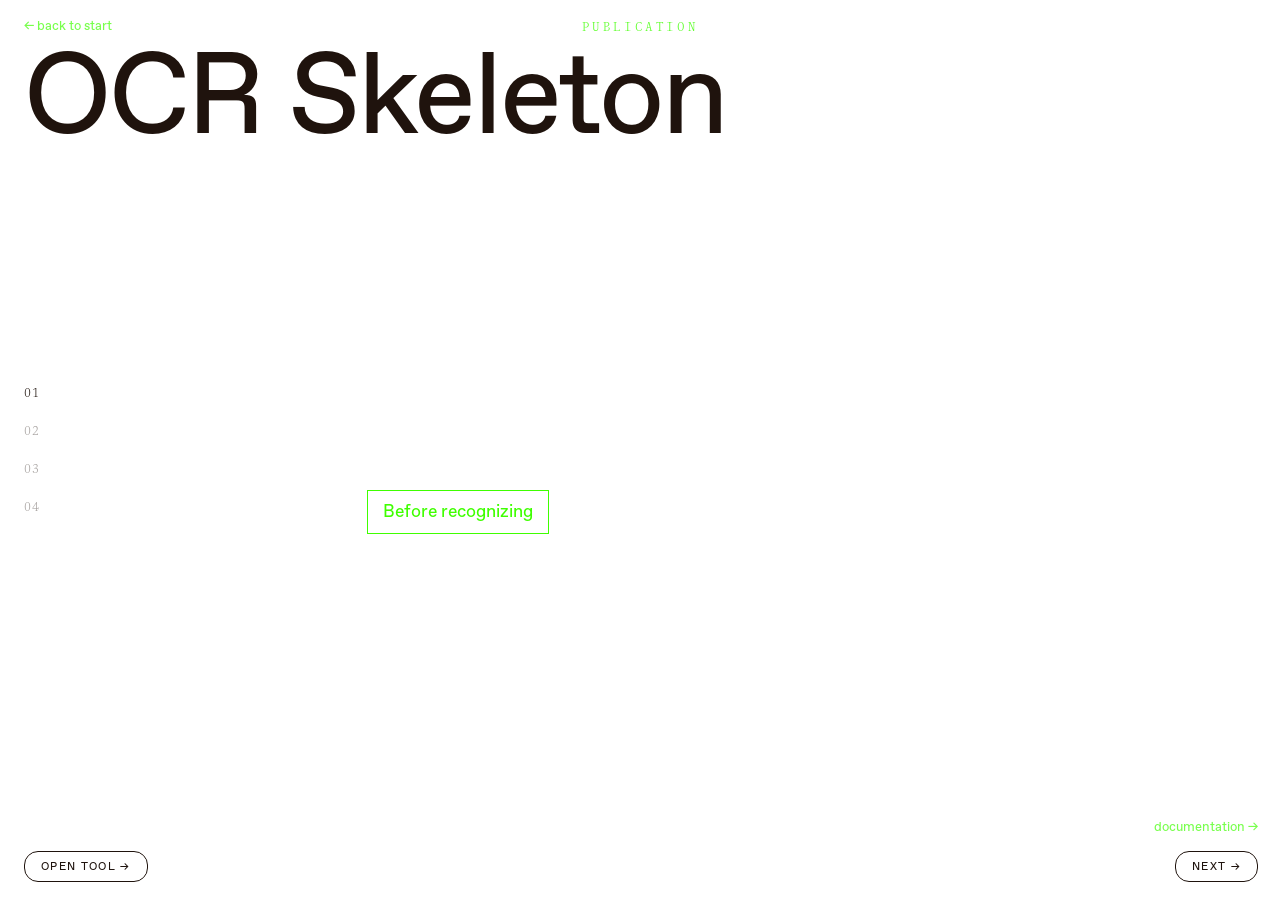
==== commit 268b5938: "Blind Contour: blobs are now smooth, continuously morphing and drifting - Replaced the angular polyg" ====
--- a/tool-space.html
+++ b/tool-space.html
@@ -507,12 +507,21 @@
   opacity:1;
   transition:opacity .3s ease;
   pointer-events:none;
+  animation:bcDrift var(--ddur, 8s) ease-in-out infinite;
+  animation-delay:var(--ddelay, 0s);
 }
 .bc-blob path{
   fill:none;
   stroke:var(--text);
-  stroke-width:4;
-  filter:url(#bc-rough);
+  stroke-width:3.5;
+  stroke-linejoin:round;
+}
+@keyframes bcDrift{
+  0%   { transform:translate(0, 0) scale(1); }
+  25%  { transform:translate(4%, -5%) scale(1.03); }
+  50%  { transform:translate(-3%, 3%) scale(0.97); }
+  75%  { transform:translate(-4%, -3%) scale(1.02); }
+  100% { transform:translate(0, 0) scale(1); }
 }
 .bc-word.revealed .bc-label{
   opacity:1;
@@ -650,18 +659,6 @@
 </head>
 <body class="page-is-white">
 
-<!-- roughens Blind Contour's outlined words so the stroke edge reads a  -->
-<!-- little imprecise/hand-traced, like real cv2 contour output, instead -->
-<!-- of a clean vector line — filter defs only, never rendered itself.   -->
-<svg width="0" height="0" style="position:absolute" aria-hidden="true">
-  <defs>
-    <filter id="bc-rough" x="-20%" y="-40%" width="140%" height="180%">
-      <feTurbulence type="fractalNoise" baseFrequency="0.045 0.09" numOctaves="2" seed="7" result="noise"/>
-      <feDisplacementMap in="SourceGraphic" in2="noise" scale="7" xChannelSelector="R" yChannelSelector="G"/>
-    </filter>
-  </defs>
-</svg>
-
 <div id="tool-overlay">
   <div id="tool-overlay-bar">
     <span id="tool-overlay-title">—</span>
@@ -850,11 +847,13 @@
     if(boxes.length) revealBox(0);
 }
 
-// 02 Blind Contour — each word is a seeded abstract blob (an irregular
-// closed SVG path, unrelated to the word's actual letterforms) overlaid
-// on the word itself, which starts invisible. Hovering reveals the word
-// and hides the blob; a few seconds later — automatically, regardless of
-// whether the mouse is still there — it decomposes back into the blob.
+// 02 Blind Contour — each word is a seeded abstract blob: a smooth,
+// rounded, continuously morphing closed curve (unrelated to the word's
+// actual letterforms) that also drifts slowly in place, so it reads as
+// fluid and alive rather than a static shape. Overlaid on the word
+// itself, which starts invisible. Hovering reveals the word and hides
+// the blob; a few seconds later — automatically, regardless of whether
+// the mouse is still there — it decomposes back into the blob.
 function wrapAbstractWords(block){
     const text = block.dataset.text.replace(/\s+/g, ' ').trim();
     const blockIdx = wrapCounter++;
@@ -862,6 +861,31 @@
     const SVG_NS = "http://www.w3.org/2000/svg";
     const REVEAL_MS = 2500;
 
+    // random points around a center, smoothed into a rounded closed blob
+    // by drawing quadratic curves through the midpoints between them —
+    // each raw point becomes a control point, not an on-path vertex, so
+    // corners round off instead of coming to sharp angles.
+    function smoothBlob(seed, variant){
+        const pts = 8;
+        const raw = [];
+        for(let i = 0; i < pts; i++){
+            const angle = (i / pts) * Math.PI * 2;
+            const r = 26 + seededRandom(seed + variant*17 + i*0.37) * 22; // 26–48
+            raw.push([
+                50 + Math.cos(angle) * r,
+                50 + Math.sin(angle) * r * 0.65 // flattened to suit a text-line box
+            ]);
+        }
+        const mid = (a, b)=> [(a[0]+b[0])/2, (a[1]+b[1])/2];
+        const fmt = p => p[0].toFixed(1) + "," + p[1].toFixed(1);
+        let d = "M " + fmt(mid(raw[raw.length-1], raw[0])) + " ";
+        for(let i = 0; i < raw.length; i++){
+            const next = raw[(i+1) % raw.length];
+            d += "Q " + fmt(raw[i]) + " " + fmt(mid(raw[i], next)) + " ";
+        }
+        return d + "Z";
+    }
+
     words.forEach((word, wi)=>{
         const wrap = document.createElement("span");
         wrap.className = "bc-word";
@@ -877,18 +901,30 @@
         svg.setAttribute("preserveAspectRatio", "none");
 
         const seed = blockIdx*1000 + wi;
-        const pts = 7 + Math.floor(seededRandom(seed) * 3); // 7–9 points
-        let d = "";
-        for(let i = 0; i < pts; i++){
-            const angle = (i / pts) * Math.PI * 2;
-            const r = 28 + seededRandom(seed + i*0.37) * 20; // 28–48
-            const x = 50 + Math.cos(angle) * r;
-            const y = 50 + Math.sin(angle) * r * 0.65; // flattened to suit a text-line box
-            d += (i === 0 ? "M " : "L ") + x.toFixed(1) + "," + y.toFixed(1) + " ";
-        }
-        d += "Z";
+
+        // slow positional drift, out of phase per word, on top of the
+        // shape morph — "move in space", not just change shape in place
+        const driftDur   = (6 + seededRandom(seed + 0.4) * 5).toFixed(2) + "s";
+        const driftDelay = "-" + (seededRandom(seed + 0.5) * 6).toFixed(2) + "s";
+        svg.style.setProperty("--ddur", driftDur);
+        svg.style.setProperty("--ddelay", driftDelay);
+
         const path = document.createElementNS(SVG_NS, "path");
-        path.setAttribute("d", d);
+        const d0 = smoothBlob(seed, 0);
+        const d1 = smoothBlob(seed, 1);
+        const d2 = smoothBlob(seed, 2);
+        path.setAttribute("d", d0);
+
+        const morph = document.createElementNS(SVG_NS, "animate");
+        morph.setAttribute("attributeName", "d");
+        morph.setAttribute("values", d0 + ";" + d1 + ";" + d2 + ";" + d0);
+        morph.setAttribute("keyTimes", "0;0.33;0.66;1");
+        morph.setAttribute("calcMode", "spline");
+        morph.setAttribute("keySplines", ".42 0 .58 1;.42 0 .58 1;.42 0 .58 1");
+        morph.setAttribute("dur", (5 + seededRandom(seed + 0.6) * 4).toFixed(2) + "s");
+        morph.setAttribute("begin", "-" + (seededRandom(seed + 0.7) * 5).toFixed(2) + "s");
+        morph.setAttribute("repeatCount", "indefinite");
+        path.appendChild(morph);
         svg.appendChild(path);
 
         wrap.appendChild(label);
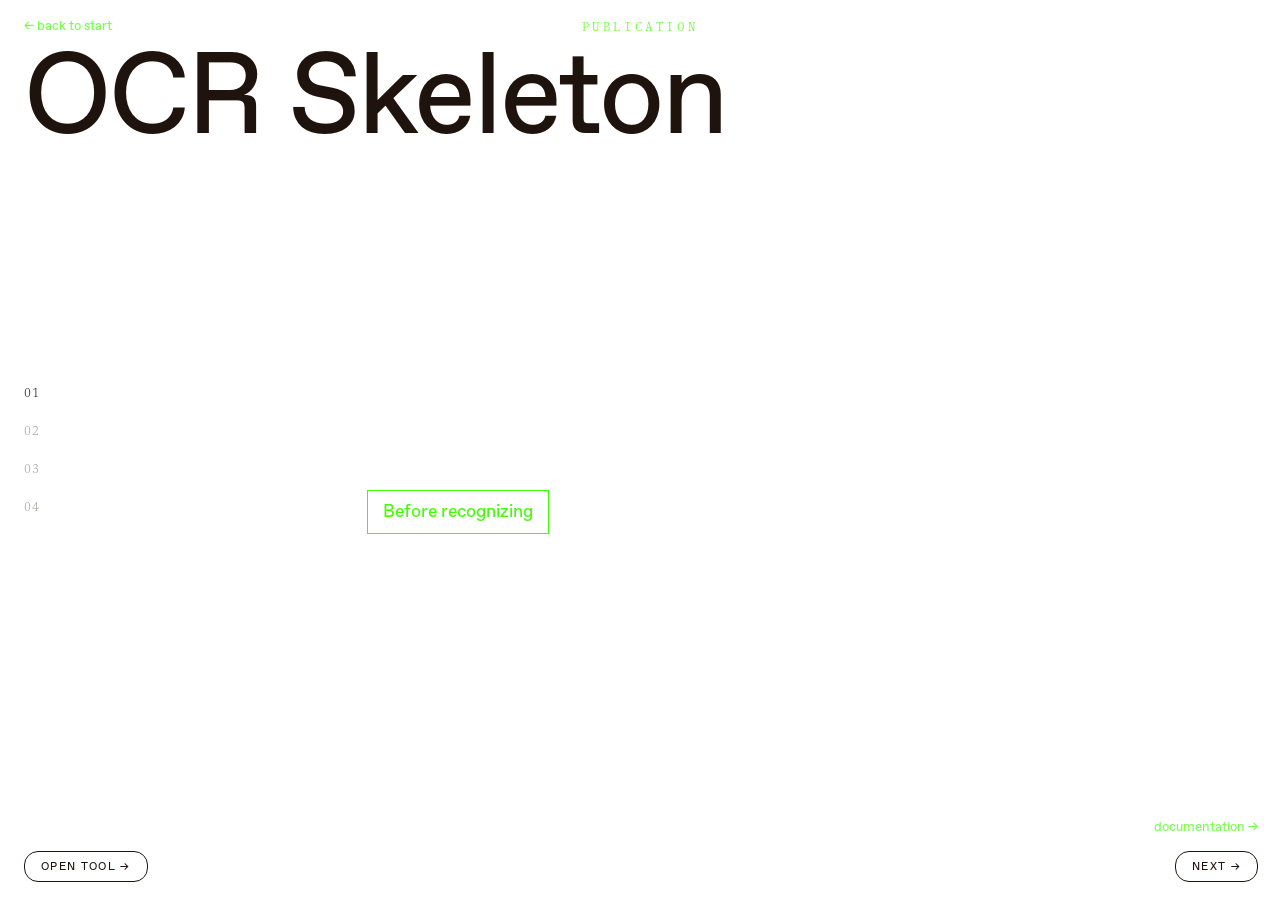
==== commit 592ed4bd: "Blind Contour: redaction bars instead of blobs Same interaction (hover reveals the word, drops back " ====
--- a/tool-space.html
+++ b/tool-space.html
@@ -446,12 +446,13 @@
   to{ transform:translateY(calc(-1 * var(--famp))); }
 }
 
-/* ---- 02 Blind Contour — each word starts as an abstract blob (a rough,  */
-/* jagged closed shape, seeded per word, no relation to the letterforms)   */
-/* — hovering resolves it into the actual legible word, and after a few    */
-/* seconds it decomposes back into the blob on its own, whether or not     */
-/* you're still hovering. A literal reading of "a contour you can trust    */
-/* exactly as much as it does": recognisable only briefly, then lost.      */
+/* ---- 02 Blind Contour — every word sits under a solid redaction bar,   */
+/* stamped on at a small seeded tilt, exactly the colour of the text it   */
+/* covers. Hovering lifts the bar away, revealing the word underneath;    */
+/* after a few seconds — automatically, whether or not you're still       */
+/* hovering — it drops back down and covers the word again. A literal     */
+/* reading of "a contour you can trust exactly as much as it does":       */
+/* recognisable only briefly, then withheld again.                        */
 .tool-page.tp-bc-exaggerate{
   padding:0;
   overflow:hidden;
@@ -478,7 +479,7 @@
   display:flex;
   flex-wrap:wrap;
   align-content:center;
-  gap:6px 34px;
+  gap:14px 34px;
   padding:220px 90px 60px 24px;
   overflow-y:auto;
 }
@@ -495,38 +496,20 @@
   line-height:1.15;
   color:var(--text);
   white-space:nowrap;
-  opacity:0;
-  transition:opacity .3s ease;
-}
-.bc-blob{
-  position:absolute;
-  left:-10%;
-  top:-22%;
-  width:120%;
-  height:144%;
+}
+.bc-bar{
+  position:absolute;
+  inset:-8% -5%;
+  background:var(--text);
+  border-radius:1px;
+  transform:rotate(var(--btilt, 0deg)) translateY(0) scaleY(1);
+  transform-origin:center;
   opacity:1;
-  transition:opacity .3s ease;
   pointer-events:none;
-  animation:bcDrift var(--ddur, 8s) ease-in-out infinite;
-  animation-delay:var(--ddelay, 0s);
-}
-.bc-blob path{
-  fill:none;
-  stroke:var(--text);
-  stroke-width:3.5;
-  stroke-linejoin:round;
-}
-@keyframes bcDrift{
-  0%   { transform:translate(0, 0) scale(1); }
-  25%  { transform:translate(4%, -5%) scale(1.03); }
-  50%  { transform:translate(-3%, 3%) scale(0.97); }
-  75%  { transform:translate(-4%, -3%) scale(1.02); }
-  100% { transform:translate(0, 0) scale(1); }
-}
-.bc-word.revealed .bc-label{
-  opacity:1;
-}
-.bc-word.revealed .bc-blob{
+  transition:transform .4s cubic-bezier(.65,0,.35,1), opacity .3s ease .1s;
+}
+.bc-word.revealed .bc-bar{
+  transform:rotate(var(--btilt, 0deg)) translateY(-140%) scaleY(.85);
   opacity:0;
 }
 
@@ -847,44 +830,16 @@
     if(boxes.length) revealBox(0);
 }
 
-// 02 Blind Contour — each word is a seeded abstract blob: a smooth,
-// rounded, continuously morphing closed curve (unrelated to the word's
-// actual letterforms) that also drifts slowly in place, so it reads as
-// fluid and alive rather than a static shape. Overlaid on the word
-// itself, which starts invisible. Hovering reveals the word and hides
-// the blob; a few seconds later — automatically, regardless of whether
-// the mouse is still there — it decomposes back into the blob.
+// 02 Blind Contour — each word sits under a solid redaction bar, the same
+// colour as the text, stamped on at a small seeded tilt so the row doesn't
+// look machine-uniform. Hovering lifts the bar away and reveals the word;
+// a few seconds later — automatically, regardless of whether the mouse is
+// still there — it drops back down and covers the word again.
 function wrapAbstractWords(block){
     const text = block.dataset.text.replace(/\s+/g, ' ').trim();
     const blockIdx = wrapCounter++;
     const words = text.split(' ');
-    const SVG_NS = "http://www.w3.org/2000/svg";
     const REVEAL_MS = 2500;
-
-    // random points around a center, smoothed into a rounded closed blob
-    // by drawing quadratic curves through the midpoints between them —
-    // each raw point becomes a control point, not an on-path vertex, so
-    // corners round off instead of coming to sharp angles.
-    function smoothBlob(seed, variant){
-        const pts = 8;
-        const raw = [];
-        for(let i = 0; i < pts; i++){
-            const angle = (i / pts) * Math.PI * 2;
-            const r = 26 + seededRandom(seed + variant*17 + i*0.37) * 22; // 26–48
-            raw.push([
-                50 + Math.cos(angle) * r,
-                50 + Math.sin(angle) * r * 0.65 // flattened to suit a text-line box
-            ]);
-        }
-        const mid = (a, b)=> [(a[0]+b[0])/2, (a[1]+b[1])/2];
-        const fmt = p => p[0].toFixed(1) + "," + p[1].toFixed(1);
-        let d = "M " + fmt(mid(raw[raw.length-1], raw[0])) + " ";
-        for(let i = 0; i < raw.length; i++){
-            const next = raw[(i+1) % raw.length];
-            d += "Q " + fmt(raw[i]) + " " + fmt(mid(raw[i], next)) + " ";
-        }
-        return d + "Z";
-    }
 
     words.forEach((word, wi)=>{
         const wrap = document.createElement("span");
@@ -895,40 +850,14 @@
         label.className = "bc-label";
         label.textContent = word;
 
-        const svg = document.createElementNS(SVG_NS, "svg");
-        svg.setAttribute("class", "bc-blob");
-        svg.setAttribute("viewBox", "0 0 100 100");
-        svg.setAttribute("preserveAspectRatio", "none");
-
+        const bar = document.createElement("span");
+        bar.className = "bc-bar";
         const seed = blockIdx*1000 + wi;
-
-        // slow positional drift, out of phase per word, on top of the
-        // shape morph — "move in space", not just change shape in place
-        const driftDur   = (6 + seededRandom(seed + 0.4) * 5).toFixed(2) + "s";
-        const driftDelay = "-" + (seededRandom(seed + 0.5) * 6).toFixed(2) + "s";
-        svg.style.setProperty("--ddur", driftDur);
-        svg.style.setProperty("--ddelay", driftDelay);
-
-        const path = document.createElementNS(SVG_NS, "path");
-        const d0 = smoothBlob(seed, 0);
-        const d1 = smoothBlob(seed, 1);
-        const d2 = smoothBlob(seed, 2);
-        path.setAttribute("d", d0);
-
-        const morph = document.createElementNS(SVG_NS, "animate");
-        morph.setAttribute("attributeName", "d");
-        morph.setAttribute("values", d0 + ";" + d1 + ";" + d2 + ";" + d0);
-        morph.setAttribute("keyTimes", "0;0.33;0.66;1");
-        morph.setAttribute("calcMode", "spline");
-        morph.setAttribute("keySplines", ".42 0 .58 1;.42 0 .58 1;.42 0 .58 1");
-        morph.setAttribute("dur", (5 + seededRandom(seed + 0.6) * 4).toFixed(2) + "s");
-        morph.setAttribute("begin", "-" + (seededRandom(seed + 0.7) * 5).toFixed(2) + "s");
-        morph.setAttribute("repeatCount", "indefinite");
-        path.appendChild(morph);
-        svg.appendChild(path);
+        const tilt = (seededRandom(seed + 0.6) - 0.5) * 3.6; // -1.8..1.8deg
+        bar.style.setProperty("--btilt", tilt.toFixed(2) + "deg");
 
         wrap.appendChild(label);
-        wrap.appendChild(svg);
+        wrap.appendChild(bar);
 
         let revealTimer = null;
         wrap.addEventListener("mouseenter", ()=>{
